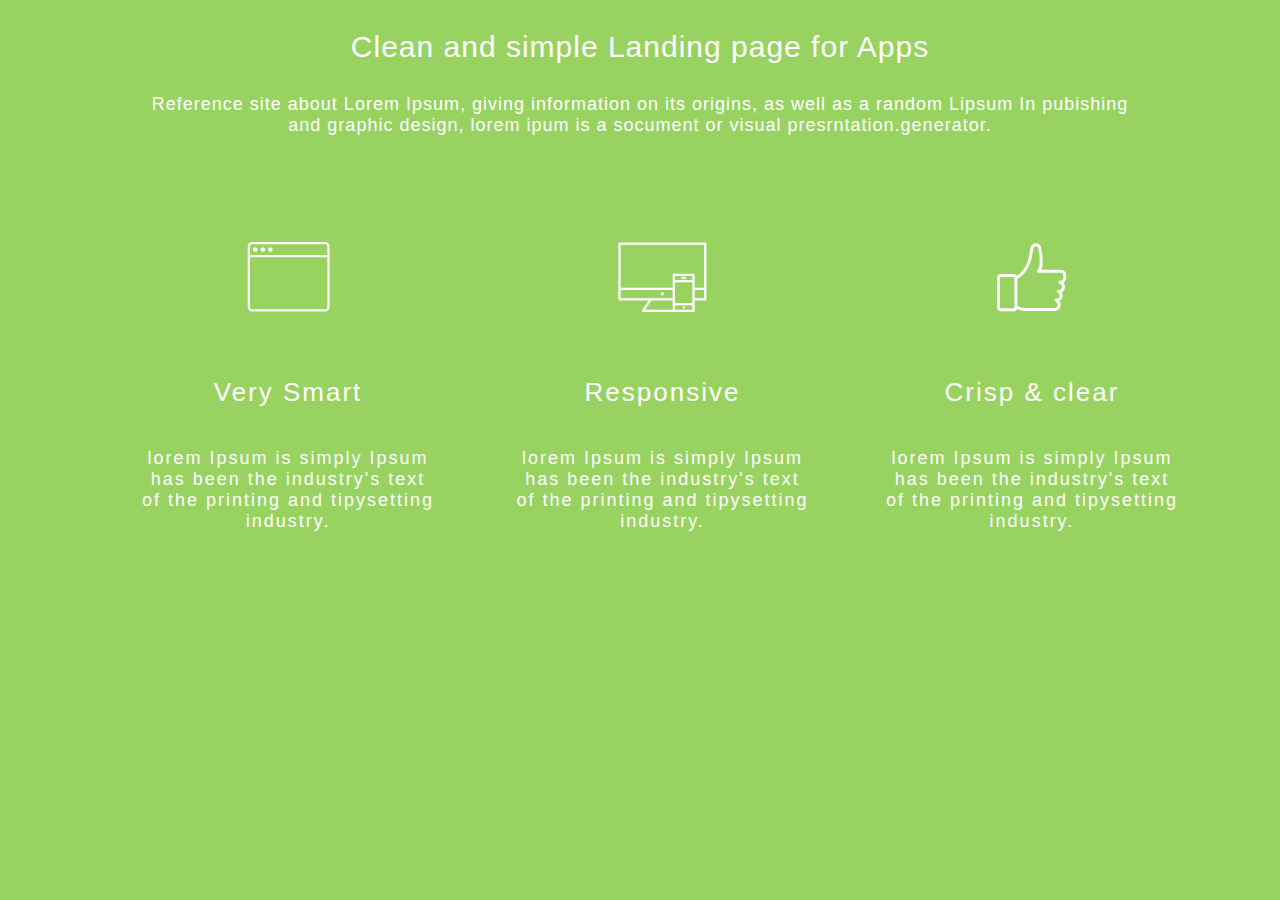
==== appland/index.html @ 7f9432c9 "2" ====
<html>

    <head>
        <meta charset="utf-8">
        <title>первое задание</title>
        <link rel="stylesheet" href="style.css">    
    </head>
    <body>
        <h1>Clean and simple Landing page for Apps
        </h1>  
        <p class="header">Reference site about Lorem Ipsum, giving information on its origins, as well as a random Lipsum In pubishing and graphic design, lorem ipum is a socument or visual presrntation.generator.
        </p>
        <ul>
            <li class="col layout-positioner">
                <a href="images/screen.png">
                    <img alt="Экран" src="images/screen.png" />
                </a>
                <h2>Very Smart</h2>
                <p>lorem Ipsum is simply Ipsum has been the industry's text of the printing and tipysetting industry.
                </p>
            </li >
            <li class="col layout-positioner">
                <a href="images/monitor.png">
                    <img alt="Монитор" src="images/monitor.png" />
                </a>
                <h2>Responsive</h2>
                <p>lorem Ipsum is simply Ipsum has been the industry's text of the printing and tipysetting industry.
                </p>
            </li>
            <li class="col layout-positioner"><a href="images/finger.png">
                    <img alt="Палец вверх" src="images/finger.png" />
                </a>
                <h2>Crisp & clear</h2>
                <p>lorem Ipsum is simply Ipsum has been the industry's text of the printing and tipysetting industry.
                </p>
            </li>

        </ul>
    </body>
</html>
---- appland/style.css ----
body {
    background: #98d361;
    font-family: 'Oswald', sans-serif;
    color:  #ffffff;
    text-align: center;
}
h1 {
    font-size: 30px;/* Приближение из-за подстановки шрифтов */
    font-weight: 100;
    letter-spacing: 1px;
    margin-top: 30px;
    margin-bottom: 30px;
}
h2 {
    font-size: 26px;
    font-weight: 100;
    letter-spacing: 2px;
    margin-top: 55px;
    margin-bottom: 40px;
}
p {
    font-size: 18px;
    font-weight: 100;
    letter-spacing: 2px;
}
.header {
    font-size: 18px;
    font-weight: 100;
    letter-spacing: 1px;
    display: block;
    width: 1000px;
    height: 42px;
    margin: 0px auto;
}
img {
    margin-bottom: 10px;
    margin-top: 90px;
}
.col {
    display: inline-block;
}
.col:nth-child(2) {
    margin: 0px 65px 0px 70px;
}
.layout-positioner {
    width: 300px;
    height: 450px;
}
.layout-positioner::after {
    display: table;
    content: "";
    clear: both;
}
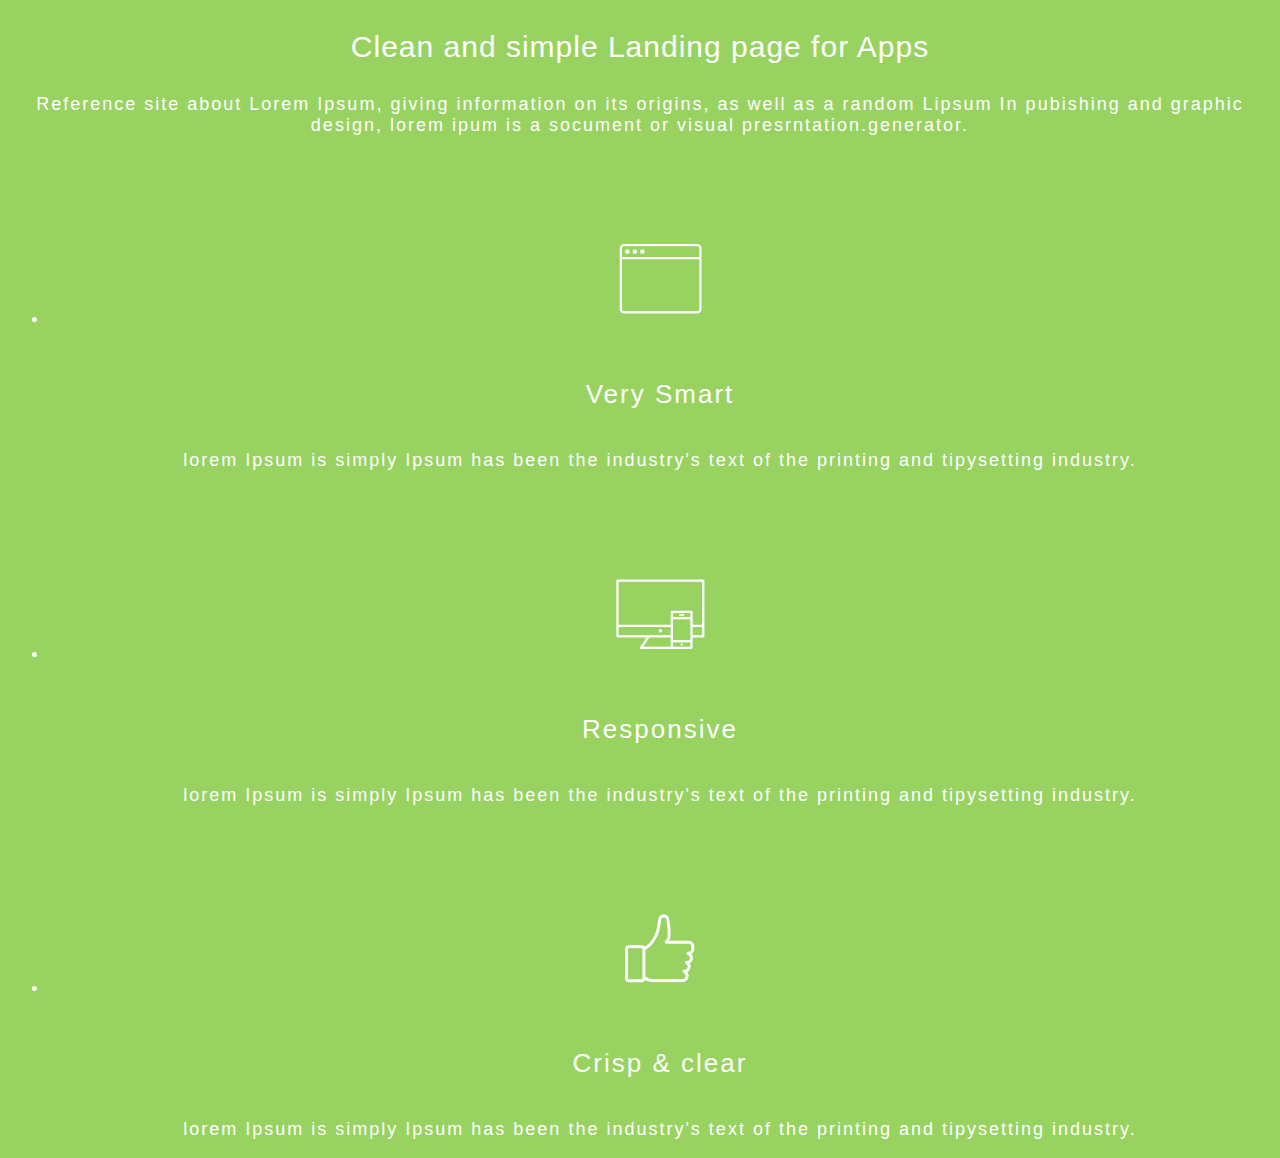
==== commit 403dbe2e: "Update index.html" ====
--- a/appland/index.html
+++ b/appland/index.html
@@ -6,35 +6,28 @@
         <link rel="stylesheet" href="style.css">    
     </head>
     <body>
-        <h1>Clean and simple Landing page for Apps
-        </h1>  
-        <p class="header">Reference site about Lorem Ipsum, giving information on its origins, as well as a random Lipsum In pubishing and graphic design, lorem ipum is a socument or visual presrntation.generator.
-        </p>
-        <ul>
-            <li class="col layout-positioner">
-                <a href="images/screen.png">
+        <div class="site-wrapper">
+            <header>
+                <h1 class="header-title">Clean and simple Landing page for Apps</h1>  
+                <p class="header-text">Reference site about Lorem Ipsum, giving information on its origins, as well as a random Lipsum In pubishing and graphic design, lorem ipum is a socument or visual presrntation.generator.</p>
+            </header>
+            <ul class="features">
+                <li class="features-items">
                     <img alt="Экран" src="images/screen.png" />
-                </a>
-                <h2>Very Smart</h2>
-                <p>lorem Ipsum is simply Ipsum has been the industry's text of the printing and tipysetting industry.
-                </p>
-            </li >
-            <li class="col layout-positioner">
-                <a href="images/monitor.png">
+                    <h2>Very Smart</h2>
+                    <p>lorem Ipsum is simply Ipsum has been the industry's text of the printing and tipysetting industry.</p>
+                </li >
+                <li  class="features-items">
                     <img alt="Монитор" src="images/monitor.png" />
-                </a>
-                <h2>Responsive</h2>
-                <p>lorem Ipsum is simply Ipsum has been the industry's text of the printing and tipysetting industry.
-                </p>
-            </li>
-            <li class="col layout-positioner"><a href="images/finger.png">
+                    <h2>Responsive</h2>
+                    <p>lorem Ipsum is simply Ipsum has been the industry's text of the printing and tipysetting industry.</p>
+                </li>
+                <li class="features-items">
                     <img alt="Палец вверх" src="images/finger.png" />
-                </a>
-                <h2>Crisp & clear</h2>
-                <p>lorem Ipsum is simply Ipsum has been the industry's text of the printing and tipysetting industry.
-                </p>
-            </li>
-
-        </ul>
+                    <h2>Crisp & clear</h2>
+                    <p>lorem Ipsum is simply Ipsum has been the industry's text of the printing and tipysetting industry.</p>
+                </li>
+            </ul>
+        </div>
     </body>
-</html>+</html>
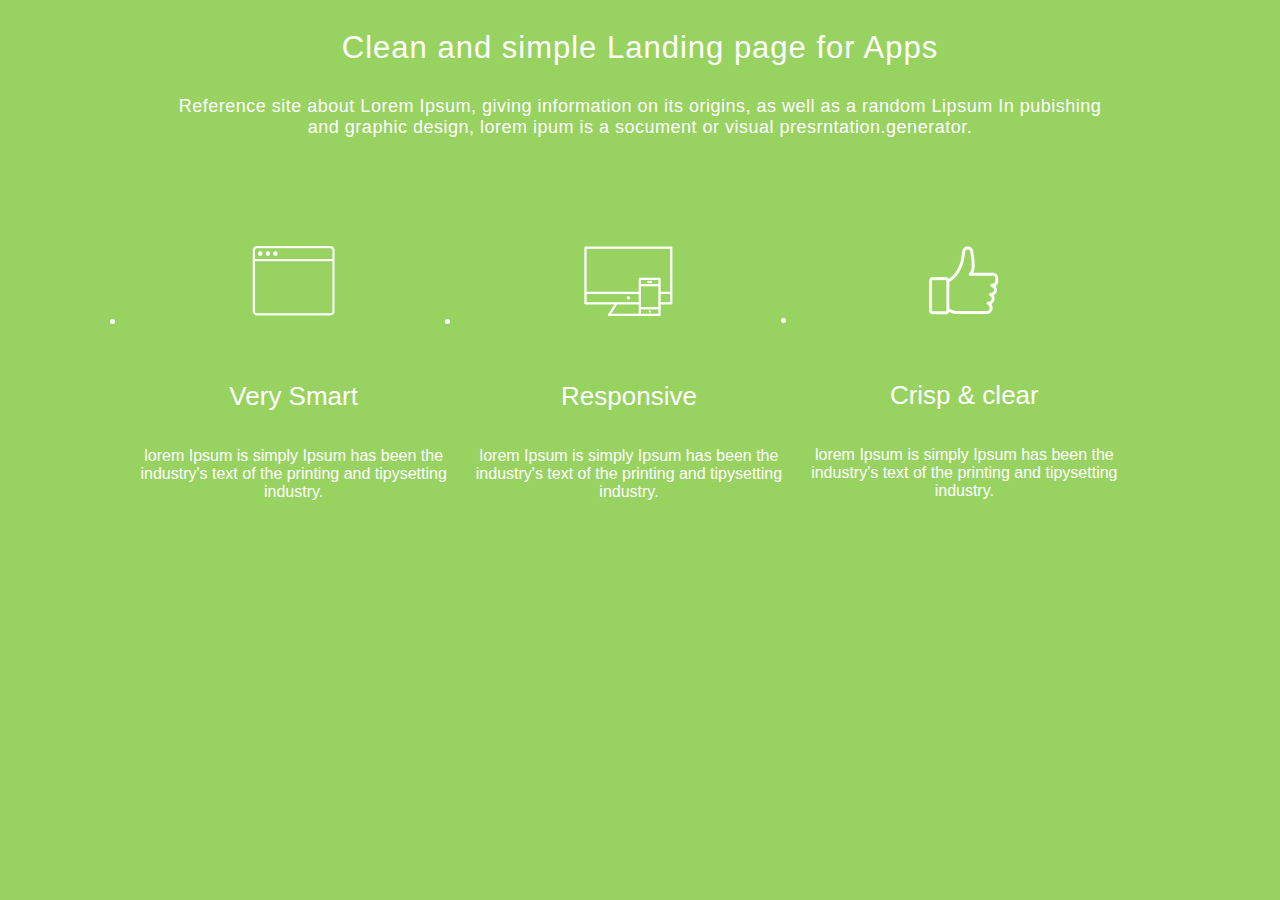
==== commit bfb74454: "Update index.html" ====
--- a/appland/index.html
+++ b/appland/index.html
@@ -12,19 +12,19 @@
                 <p class="header-text">Reference site about Lorem Ipsum, giving information on its origins, as well as a random Lipsum In pubishing and graphic design, lorem ipum is a socument or visual presrntation.generator.</p>
             </header>
             <ul class="features">
-                <li class="features-items">
+                <li class="features-item">
                     <img alt="Экран" src="images/screen.png" />
-                    <h2>Very Smart</h2>
+                    <h2 class="header-list">Very Smart</h2>
                     <p>lorem Ipsum is simply Ipsum has been the industry's text of the printing and tipysetting industry.</p>
                 </li >
-                <li  class="features-items">
+                <li  class="features-item">
                     <img alt="Монитор" src="images/monitor.png" />
-                    <h2>Responsive</h2>
+                    <h2 class="header-list">Responsive</h2>
                     <p>lorem Ipsum is simply Ipsum has been the industry's text of the printing and tipysetting industry.</p>
                 </li>
-                <li class="features-items">
+                <li class="features-item">
                     <img alt="Палец вверх" src="images/finger.png" />
-                    <h2>Crisp & clear</h2>
+                    <h2 class="header-list">Crisp & clear</h2>
                     <p>lorem Ipsum is simply Ipsum has been the industry's text of the printing and tipysetting industry.</p>
                 </li>
             </ul>
--- a/appland/style.css
+++ b/appland/style.css
@@ -4,9 +4,21 @@
     color:  #ffffff;
     text-align: center;
 }
-h1 {
-    font-size: 30px;/* Приближение из-за подстановки шрифтов */
+.site-wrapper {
+    width: 1028px;
+    margin: 0px auto;
+}
+.header-text {
+    font-size: 18px;
     font-weight: 100;
+    letter-spacing: 0.5px;
+    font-size: 18px;
+    padding-left: 45px;
+    padding-right: 45px
+}
+.header-title {
+    font-size: 31px;/* Приближение из-за подстановки шрифтов */
+    font-weight: 400;
     letter-spacing: 1px;
     margin-top: 30px;
     margin-bottom: 30px;
@@ -14,40 +26,26 @@
 h2 {
     font-size: 26px;
     font-weight: 100;
-    letter-spacing: 2px;
     margin-top: 55px;
-    margin-bottom: 40px;
+    margin-bottom: 35px;
 }
-p {
-    font-size: 18px;
-    font-weight: 100;
-    letter-spacing: 2px;
+.features-items p {
+    font-size: 19px;
 }
-.header {
-    font-size: 18px;
-    font-weight: 100;
-    letter-spacing: 1px;
-    display: block;
-    width: 1000px;
-    height: 42px;
-    margin: 0px auto;
-}
+
 img {
     margin-bottom: 10px;
     margin-top: 90px;
 }
-.col {
-    display: inline-block;
+.features-items {
+    list-style: none;
+    width: 260px;
+    padding: 0;
 }
-.col:nth-child(2) {
-    margin: 0px 65px 0px 70px;
+.features {
+    display: flex;
+    padding: 0;
+    justify-content: space-between;
+    height: 400px;  
+    padding-right: 22px;
 }
-.layout-positioner {
-    width: 300px;
-    height: 450px;
-}
-.layout-positioner::after {
-    display: table;
-    content: "";
-    clear: both;
-}